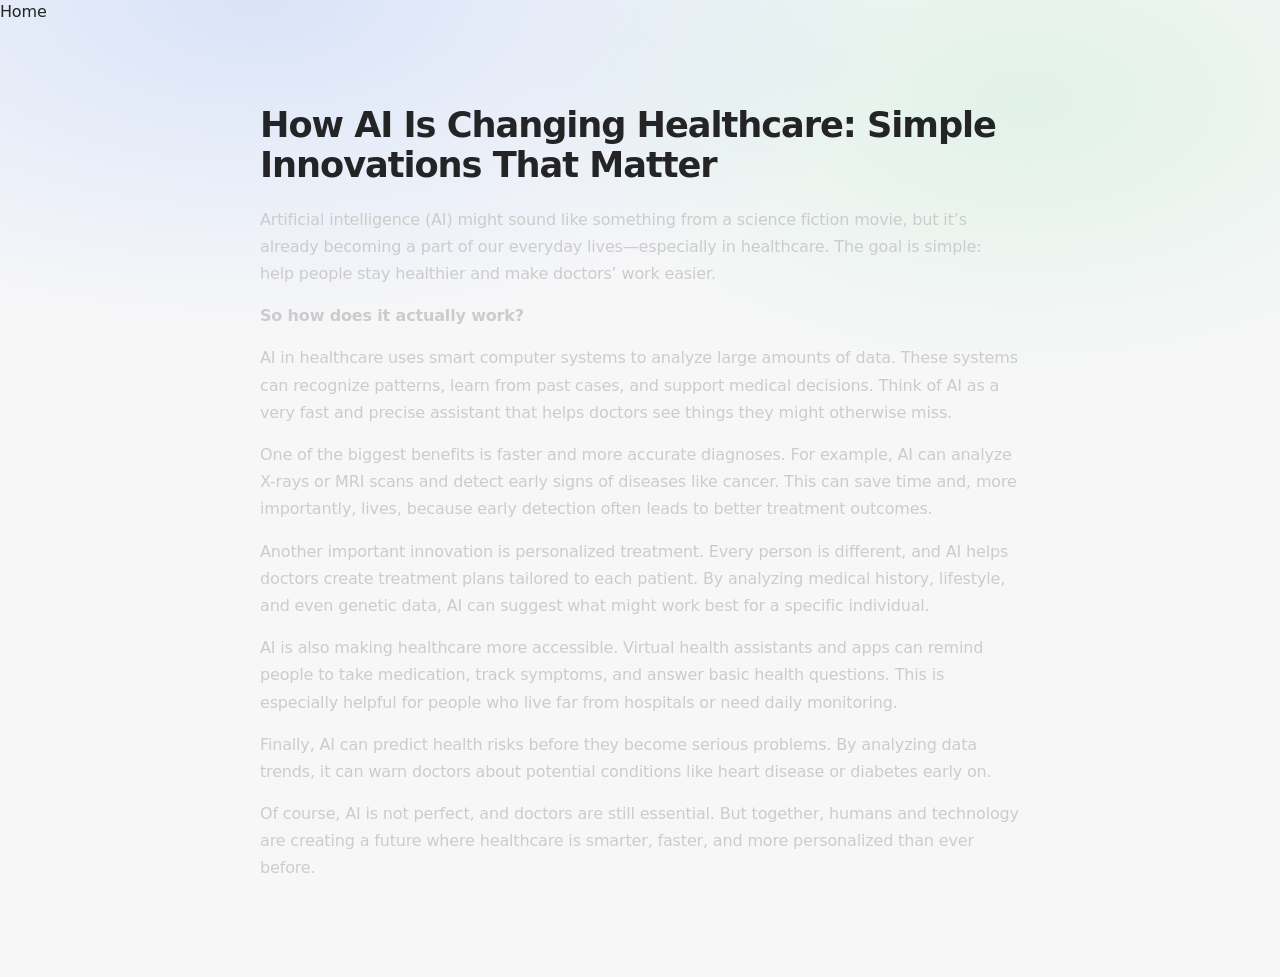
==== article-ai.html @ 8b080bbd "Add files via upload" ====
<!DOCTYPE html>
<html lang="en">
<head>
  <meta charset="UTF-8" />
  <meta name="viewport" content="width=device-width, initial-scale=1.0"/>
  <title>How AI Is Changing Healthcare</title>
  <link rel="stylesheet" href="style.css"/>
</head>

<body>

<nav>
  <a href="index.html">Home</a>
</nav>

<section class="article">
  <h1>How AI Is Changing Healthcare: Simple Innovations That Matter</h1>

  <p>
    Artificial intelligence (AI) might sound like something from a science fiction movie, but it’s already becoming a part of our everyday lives—especially in healthcare. The goal is simple: help people stay healthier and make doctors’ work easier.
  </p>

  <p><strong>So how does it actually work?</strong></p>

  <p>
    AI in healthcare uses smart computer systems to analyze large amounts of data. These systems can recognize patterns, learn from past cases, and support medical decisions. Think of AI as a very fast and precise assistant that helps doctors see things they might otherwise miss.
  </p>

  <p>
    One of the biggest benefits is faster and more accurate diagnoses. For example, AI can analyze X-rays or MRI scans and detect early signs of diseases like cancer. This can save time and, more importantly, lives, because early detection often leads to better treatment outcomes.
  </p>

  <p>
    Another important innovation is personalized treatment. Every person is different, and AI helps doctors create treatment plans tailored to each patient. By analyzing medical history, lifestyle, and even genetic data, AI can suggest what might work best for a specific individual.
  </p>

  <p>
    AI is also making healthcare more accessible. Virtual health assistants and apps can remind people to take medication, track symptoms, and answer basic health questions. This is especially helpful for people who live far from hospitals or need daily monitoring.
  </p>

  <p>
    Finally, AI can predict health risks before they become serious problems. By analyzing data trends, it can warn doctors about potential conditions like heart disease or diabetes early on.
  </p>

  <p>
    Of course, AI is not perfect, and doctors are still essential. But together, humans and technology are creating a future where healthcare is smarter, faster, and more personalized than ever before.
  </p>

</section>

</body>
</html>
---- style.css ----
:root {
  --bg: #f7f7f8;
  --surface: rgba(255, 255, 255, 0.78);
  --card: rgba(255, 255, 255, 0.86);
  --text: rgba(18, 18, 19, 0.92);
  --muted: rgba(18, 18, 19, 0.62);
  --border: rgba(16, 16, 18, 0.10);

  --shadow-sm: 0 1px 2px rgba(16, 16, 18, 0.06), 0 8px 24px rgba(16, 16, 18, 0.06);
  --shadow-md: 0 2px 6px rgba(16, 16, 18, 0.08), 0 18px 50px rgba(16, 16, 18, 0.10);

  --radius-sm: 12px;
  --radius-md: 16px;
  --radius-lg: 22px;

  --container: 1120px;
  --pad: clamp(16px, 3vw, 28px);

  --ease: cubic-bezier(.2, .8, .2, 1);
  --focus: 0 0 0 4px rgba(35, 111, 255, 0.18);
  --accent: #236fff;
  --accent-2: #22c55e;
}

@media (prefers-color-scheme: dark) {
  :root {
    --bg: #0b0c0f;
    --surface: rgba(16, 17, 20, 0.65);
    --card: rgba(18, 19, 23, 0.72);
    --text: rgba(255, 255, 255, 0.92);
    --muted: rgba(255, 255, 255, 0.62);
    --border: rgba(255, 255, 255, 0.10);

    --shadow-sm: 0 1px 2px rgba(0, 0, 0, 0.22), 0 10px 30px rgba(0, 0, 0, 0.35);
    --shadow-md: 0 2px 10px rgba(0, 0, 0, 0.32), 0 30px 80px rgba(0, 0, 0, 0.55);
    --focus: 0 0 0 4px rgba(35, 111, 255, 0.28);
  }
}

*,
*::before,
*::after {
  box-sizing: border-box;
}

html {
  scroll-behavior: smooth;
}

body {
  margin: 0;
  color: var(--text);
  background:
    radial-gradient(1200px 600px at 20% 0%, rgba(35, 111, 255, 0.14), transparent 55%),
    radial-gradient(900px 520px at 80% 10%, rgba(34, 197, 94, 0.10), transparent 55%),
    var(--bg);
  font-family: Inter, ui-sans-serif, system-ui, -apple-system, BlinkMacSystemFont, "Segoe UI", Roboto, Helvetica, Arial, "Apple Color Emoji", "Segoe UI Emoji";
  letter-spacing: -0.01em;
  line-height: 1.55;
  -webkit-font-smoothing: antialiased;
  -moz-osx-font-smoothing: grayscale;
}

a {
  color: inherit;
  text-decoration: none;
}

p {
  margin: 0;
}

h1, h2, h3 {
  margin: 0;
  letter-spacing: -0.03em;
  line-height: 1.15;
}

h1 {
  font-size: clamp(2.1rem, 4.6vw, 3.4rem);
}

h2 {
  font-size: clamp(1.35rem, 2.6vw, 1.85rem);
}

h3 {
  font-size: 1.05rem;
}

.muted {
  color: var(--muted);
}

.container {
  width: min(var(--container), calc(100% - (var(--pad) * 2)));
  margin-inline: auto;
}

.skip-link {
  position: absolute;
  left: 12px;
  top: 10px;
  padding: 10px 12px;
  border-radius: 999px;
  background: var(--card);
  border: 1px solid var(--border);
  box-shadow: var(--shadow-sm);
  transform: translateY(-160%);
  transition: transform 220ms var(--ease);
  z-index: 9999;
}

.skip-link:focus {
  transform: translateY(0);
  outline: none;
  box-shadow: var(--shadow-sm), var(--focus);
}

.site-header {
  position: sticky;
  top: 0;
  z-index: 100;
  backdrop-filter: blur(14px);
  -webkit-backdrop-filter: blur(14px);
  background: color-mix(in oklab, var(--surface), transparent 10%);
  border-bottom: 1px solid var(--border);
}

.header-inner {
  display: flex;
  align-items: center;
  justify-content: space-between;
  gap: 18px;
  padding: 14px 0;
}

.brand {
  display: flex;
  align-items: center;
  gap: 12px;
  min-width: 220px;
}

.logo {
  width: 34px;
  height: 34px;
  border-radius: 12px;
  background:
    radial-gradient(14px 14px at 25% 30%, rgba(255,255,255,0.95), rgba(255,255,255,0.0) 60%),
    linear-gradient(135deg, rgba(35,111,255,0.95), rgba(34,197,94,0.75));
  box-shadow: 0 8px 20px rgba(35,111,255,0.18);
  border: 1px solid color-mix(in oklab, var(--border), transparent 20%);
}

.brand-text {
  display: grid;
  gap: 2px;
}

.brand-name {
  font-weight: 650;
  letter-spacing: -0.02em;
}

.brand-name:focus-visible {
  outline: none;
  box-shadow: var(--focus);
  border-radius: 10px;
}

.brand-tagline {
  font-size: 0.92rem;
  color: var(--muted);
}

.site-nav {
  display: flex;
  align-items: center;
  gap: 6px;
  padding: 6px;
  border-radius: 999px;
  border: 1px solid var(--border);
  background: color-mix(in oklab, var(--card), transparent 10%);
  box-shadow: var(--shadow-sm);
}

.nav-link {
  font-weight: 550;
  font-size: 0.95rem;
  padding: 10px 12px;
  border-radius: 999px;
  color: var(--muted);
  transition: background 180ms var(--ease), color 180ms var(--ease), transform 180ms var(--ease);
}

.nav-link:hover {
  background: color-mix(in oklab, var(--card), transparent 10%);
  color: var(--text);
  transform: translateY(-1px);
}

.nav-link:focus-visible {
  outline: none;
  box-shadow: var(--focus);
}

.hero {
  padding: clamp(54px, 7vw, 92px) 0 36px;
}

.hero-inner {
  text-align: left;
  display: grid;
  gap: 18px;
  align-items: start;
}

.pill {
  display: inline-flex;
  align-items: center;
  gap: 10px;
  width: fit-content;
  padding: 8px 12px;
  border-radius: 999px;
  border: 1px solid var(--border);
  background: color-mix(in oklab, var(--card), transparent 12%);
  box-shadow: var(--shadow-sm);
  color: var(--muted);
  font-weight: 550;
  font-size: 0.92rem;
}

.pill::before {
  content: "";
  width: 9px;
  height: 9px;
  border-radius: 999px;
  background: var(--accent-2);
  box-shadow: 0 0 0 4px color-mix(in oklab, var(--accent-2), transparent 84%);
}

.lede {
  max-width: 62ch;
  font-size: clamp(1.05rem, 1.6vw, 1.18rem);
  color: var(--muted);
}

.hero-actions {
  display: flex;
  gap: 12px;
  flex-wrap: wrap;
  margin-top: 4px;
}

.button {
  display: inline-flex;
  align-items: center;
  justify-content: center;
  gap: 10px;
  border-radius: 999px;
  padding: 11px 16px;
  border: 1px solid var(--border);
  background: color-mix(in oklab, var(--card), transparent 8%);
  box-shadow: var(--shadow-sm);
  font-weight: 650;
  letter-spacing: -0.01em;
  transition: transform 180ms var(--ease), box-shadow 180ms var(--ease), background 180ms var(--ease);
  cursor: pointer;
  user-select: none;
}

.button.primary {
  border-color: color-mix(in oklab, var(--accent), transparent 40%);
  background: linear-gradient(180deg, color-mix(in oklab, var(--accent), white 8%), var(--accent));
  color: white;
  box-shadow: 0 10px 30px rgba(35, 111, 255, 0.28);
}

.button.ghost {
  background: transparent;
}

.button:hover {
  transform: translateY(-2px);
  box-shadow: var(--shadow-md);
}

.button:active {
  transform: translateY(-1px);
}

.button:focus-visible {
  outline: none;
  box-shadow: var(--shadow-sm), var(--focus);
}

.section {
  padding: 44px 0;
}

.section-head {
  display: grid;
  gap: 8px;
  margin-bottom: 18px;
}

.grid {
  display: grid;
  grid-template-columns: repeat(12, 1fr);
  gap: 16px;
}

.cards > * {
  grid-column: span 6;
}

@media (max-width: 860px) {
  .cards > * {
    grid-column: span 12;
  }

  .site-nav {
    overflow-x: auto;
    max-width: 55vw;
  }
}

.card {
  position: relative;
  border-radius: var(--radius-lg);
  padding: 18px 18px 16px;
  background: color-mix(in oklab, var(--card), transparent 0%);
  border: 1px solid var(--border);
  box-shadow: var(--shadow-sm);
  transition: transform 220ms var(--ease), box-shadow 220ms var(--ease), border-color 220ms var(--ease);
  min-height: 120px;
  overflow: hidden;
}

.card::after {
  content: "";
  position: absolute;
  inset: -2px;
  background:
    radial-gradient(320px 160px at 20% 0%, rgba(35, 111, 255, 0.14), transparent 60%),
    radial-gradient(300px 160px at 90% 20%, rgba(34, 197, 94, 0.10), transparent 55%);
  opacity: 0;
  transition: opacity 220ms var(--ease);
  pointer-events: none;
}

.card:hover {
  transform: translateY(-4px);
  box-shadow: var(--shadow-md);
  border-color: color-mix(in oklab, var(--border), var(--accent) 30%);
}

.card:hover::after {
  opacity: 1;
}

.card:focus-visible {
  outline: none;
  box-shadow: var(--shadow-md), var(--focus);
}

.category h3 {
  margin-bottom: 8px;
}

.post-meta {
  display: inline-flex;
  align-items: center;
  gap: 10px;
  margin-bottom: 10px;
}

.tag {
  font-size: 0.82rem;
  font-weight: 650;
  padding: 6px 10px;
  border-radius: 999px;
  border: 1px solid var(--border);
  background: color-mix(in oklab, var(--card), transparent 6%);
}

.post h3 {
  margin-bottom: 8px;
}

.post p {
  color: var(--muted);
  max-width: 68ch;
}

.post-link {
  display: inline-flex;
  margin-top: 14px;
  font-weight: 650;
  color: color-mix(in oklab, var(--accent), var(--text) 30%);
  transition: transform 180ms var(--ease), color 180ms var(--ease);
}

.card:hover .post-link {
  transform: translateX(2px);
  color: color-mix(in oklab, var(--accent), white 10%);
}

.prose {
  max-width: 72ch;
}

.about {
  display: grid;
  gap: 12px;
}

.sr-only {
  position: absolute;
  width: 1px;
  height: 1px;
  padding: 0;
  margin: -1px;
  overflow: hidden;
  clip: rect(0, 0, 0, 0);
  white-space: nowrap;
  border: 0;
}

.suggest {
  display: grid;
  grid-template-columns: 1fr auto;
  gap: 12px;
  max-width: 620px;
}

input[type="text"] {
  width: 100%;
  padding: 12px 14px;
  border-radius: 14px;
  border: 1px solid var(--border);
  background: color-mix(in oklab, var(--card), transparent 6%);
  color: var(--text);
  box-shadow: var(--shadow-sm);
  font: inherit;
  transition: box-shadow 180ms var(--ease), border-color 180ms var(--ease), transform 180ms var(--ease);
}

input[type="text"]::placeholder {
  color: color-mix(in oklab, var(--muted), transparent 20%);
}

input[type="text"]:focus {
  outline: none;
  box-shadow: var(--shadow-sm), var(--focus);
  border-color: color-mix(in oklab, var(--accent), transparent 35%);
}

footer {
  padding: 26px 0 34px;
  border-top: 1px solid var(--border);
  background: color-mix(in oklab, var(--surface), transparent 20%);
}

.footer-inner {
  display: flex;
  justify-content: space-between;
  align-items: center;
  gap: 12px;
  flex-wrap: wrap;
}

@media (prefers-reduced-motion: no-preference) {
  .hero-inner,
  .section,
  .site-header {
    animation: floatIn 700ms var(--ease) both;
  }

  .section {
    animation-duration: 720ms;
  }

  .site-header {
    animation-duration: 520ms;
  }

  @keyframes floatIn {
    from {
      opacity: 0;
      transform: translateY(10px);
    }
    to {
      opacity: 1;
      transform: translateY(0);
    }
  }
} 
.article {
  max-width: 800px;
  margin: 60px auto;
  padding: 20px;
  line-height: 1.7;
}

.article h1 {
  font-size: 2.2rem;
  margin-bottom: 20px;
}

.article p {
  margin-bottom: 15px;
  color: #ccc;
}
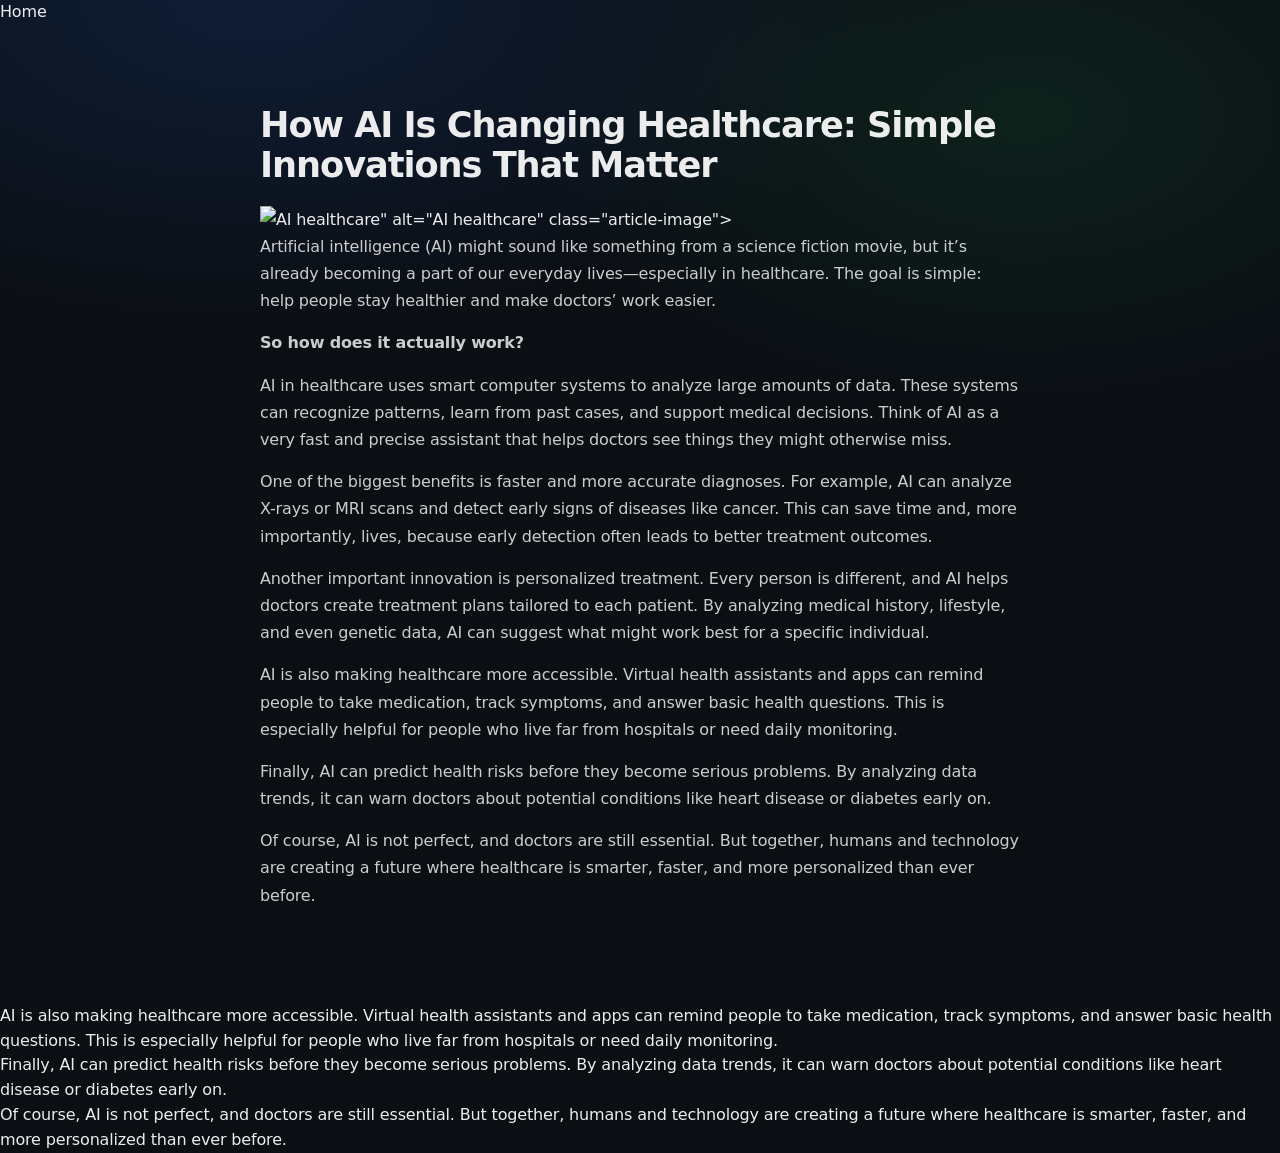
==== commit a74ebcff: "Update article-ai.html" ====
--- a/article-ai.html
+++ b/article-ai.html
@@ -15,7 +15,7 @@
 
 <section class="article">
   <h1>How AI Is Changing Healthcare: Simple Innovations That Matter</h1>
-
+  <img src="<img src="https://images.unsplash.com/photo-1581090700227-1e8c0c8e3b52" alt="AI healthcare" class="article-image">" alt="AI healthcare" class="article-image">
   <p>
     Artificial intelligence (AI) might sound like something from a science fiction movie, but it’s already becoming a part of our everyday lives—especially in healthcare. The goal is simple: help people stay healthier and make doctors’ work easier.
   </p>
@@ -49,4 +49,19 @@
 </section>
 
 </body>
-</html>+</html>  <p>
+    AI is also making healthcare more accessible. Virtual health assistants and apps can remind people to take medication, track symptoms, and answer basic health questions. This is especially helpful for people who live far from hospitals or need daily monitoring.
+  </p>
+
+  <p>
+    Finally, AI can predict health risks before they become serious problems. By analyzing data trends, it can warn doctors about potential conditions like heart disease or diabetes early on.
+  </p>
+
+  <p>
+    Of course, AI is not perfect, and doctors are still essential. But together, humans and technology are creating a future where healthcare is smarter, faster, and more personalized than ever before.
+  </p>
+
+</section>
+
+</body>
+</html>
--- a/style.css
+++ b/style.css
@@ -1,10 +1,10 @@
 :root {
-  --bg: #f7f7f8;
-  --surface: rgba(255, 255, 255, 0.78);
-  --card: rgba(255, 255, 255, 0.86);
-  --text: rgba(18, 18, 19, 0.92);
-  --muted: rgba(18, 18, 19, 0.62);
-  --border: rgba(16, 16, 18, 0.10);
+  --bg: #0b0f14;
+  --surface: rgba(16, 17, 20, 0.65);
+  --card: rgba(18, 19, 23, 0.72);
+  --text: rgba(255, 255, 255, 0.92);
+  --muted: rgba(255, 255, 255, 0.7);
+  --border: rgba(255, 255, 255, 0.12);
 
   --shadow-sm: 0 1px 2px rgba(16, 16, 18, 0.06), 0 8px 24px rgba(16, 16, 18, 0.06);
   --shadow-md: 0 2px 6px rgba(16, 16, 18, 0.08), 0 18px 50px rgba(16, 16, 18, 0.10);
@@ -22,20 +22,7 @@
   --accent-2: #22c55e;
 }
 
-@media (prefers-color-scheme: dark) {
-  :root {
-    --bg: #0b0c0f;
-    --surface: rgba(16, 17, 20, 0.65);
-    --card: rgba(18, 19, 23, 0.72);
-    --text: rgba(255, 255, 255, 0.92);
-    --muted: rgba(255, 255, 255, 0.62);
-    --border: rgba(255, 255, 255, 0.10);
-
-    --shadow-sm: 0 1px 2px rgba(0, 0, 0, 0.22), 0 10px 30px rgba(0, 0, 0, 0.35);
-    --shadow-md: 0 2px 10px rgba(0, 0, 0, 0.32), 0 30px 80px rgba(0, 0, 0, 0.55);
-    --focus: 0 0 0 4px rgba(35, 111, 255, 0.28);
-  }
-}
+
 
 *,
 *::before,
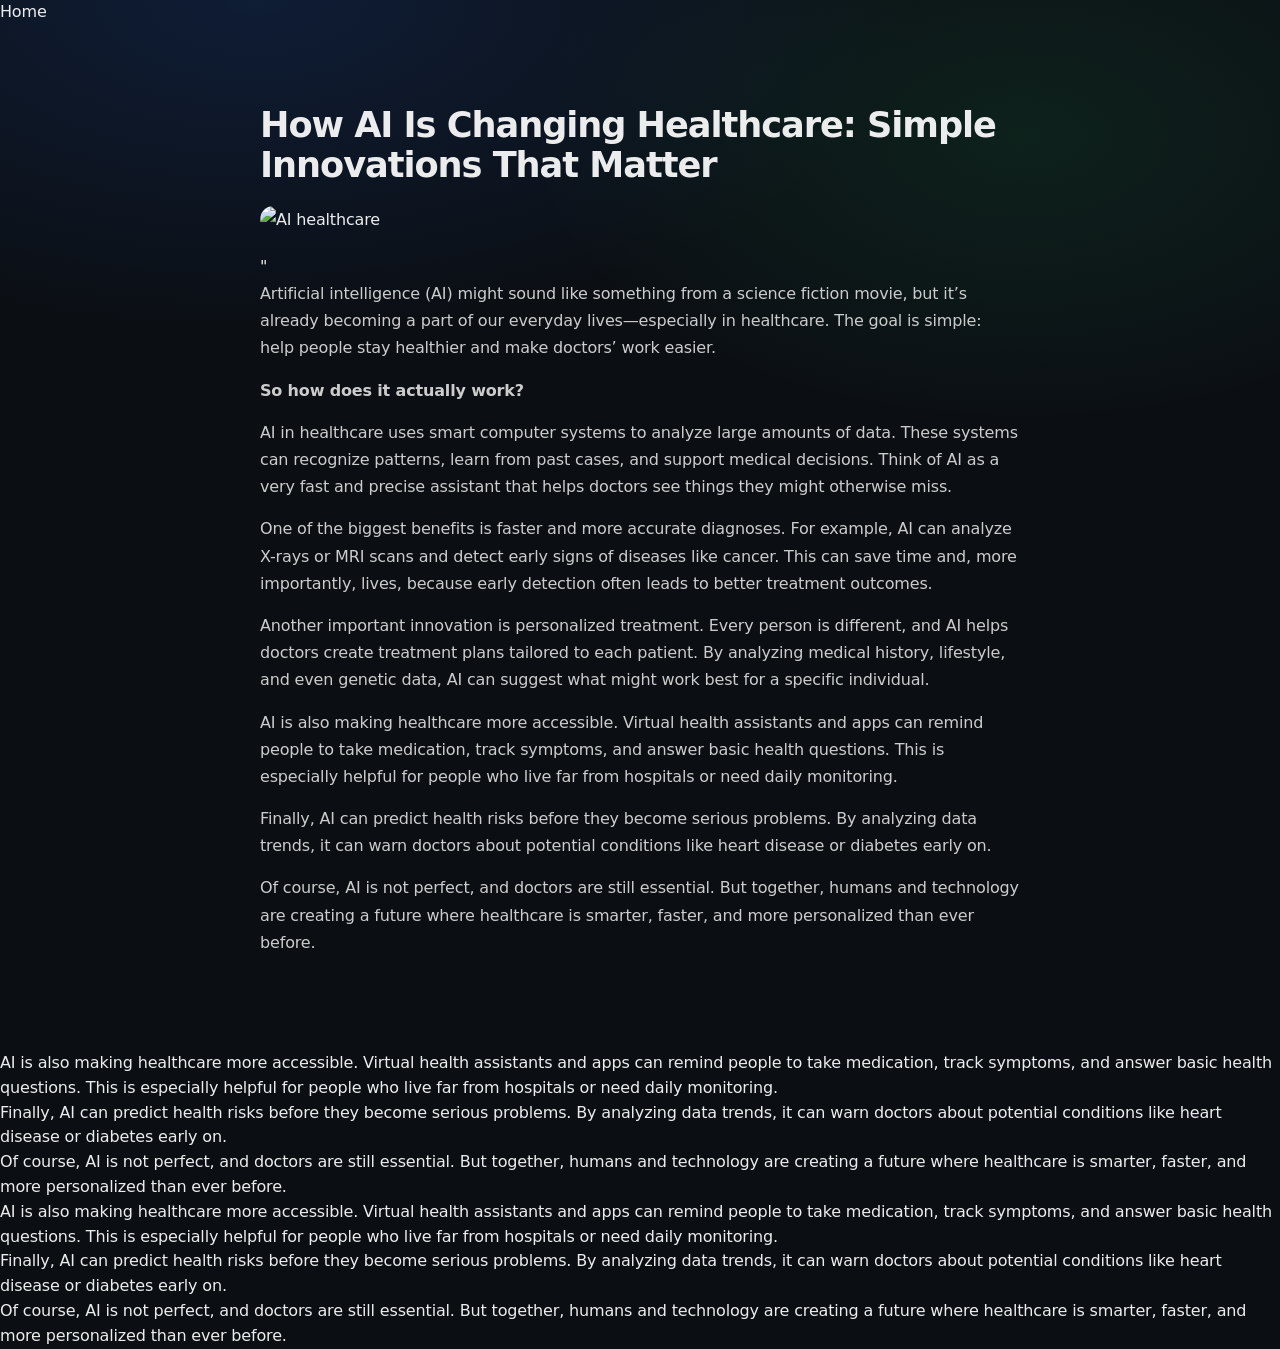
==== commit 7d3358d8: "Update article-ai.html" ====
--- a/article-ai.html
+++ b/article-ai.html
@@ -15,7 +15,7 @@
 
 <section class="article">
   <h1>How AI Is Changing Healthcare: Simple Innovations That Matter</h1>
-  <img src="<img src="https://images.unsplash.com/photo-1581090700227-1e8c0c8e3b52" alt="AI healthcare" class="article-image">" alt="AI healthcare" class="article-image">
+  <img src="<img src="https://images.unsplash.com/photo-1581090700227-1e8c0c8e3b52" alt="AI healthcare" class="article-image">" 
   <p>
     Artificial intelligence (AI) might sound like something from a science fiction movie, but it’s already becoming a part of our everyday lives—especially in healthcare. The goal is simple: help people stay healthier and make doctors’ work easier.
   </p>
@@ -64,4 +64,19 @@
 </section>
 
 </body>
+</html>  <p>
+    AI is also making healthcare more accessible. Virtual health assistants and apps can remind people to take medication, track symptoms, and answer basic health questions. This is especially helpful for people who live far from hospitals or need daily monitoring.
+  </p>
+
+  <p>
+    Finally, AI can predict health risks before they become serious problems. By analyzing data trends, it can warn doctors about potential conditions like heart disease or diabetes early on.
+  </p>
+
+  <p>
+    Of course, AI is not perfect, and doctors are still essential. But together, humans and technology are creating a future where healthcare is smarter, faster, and more personalized than ever before.
+  </p>
+
+</section>
+
+</body>
 </html>
--- a/style.css
+++ b/style.css
@@ -500,3 +500,10 @@
   margin-bottom: 15px;
   color: #ccc;
 }
+.article-image {
+  width: 100%;
+  max-width: 800px;
+  border-radius: 16px;
+  margin: 20px auto;
+  display: block;
+}
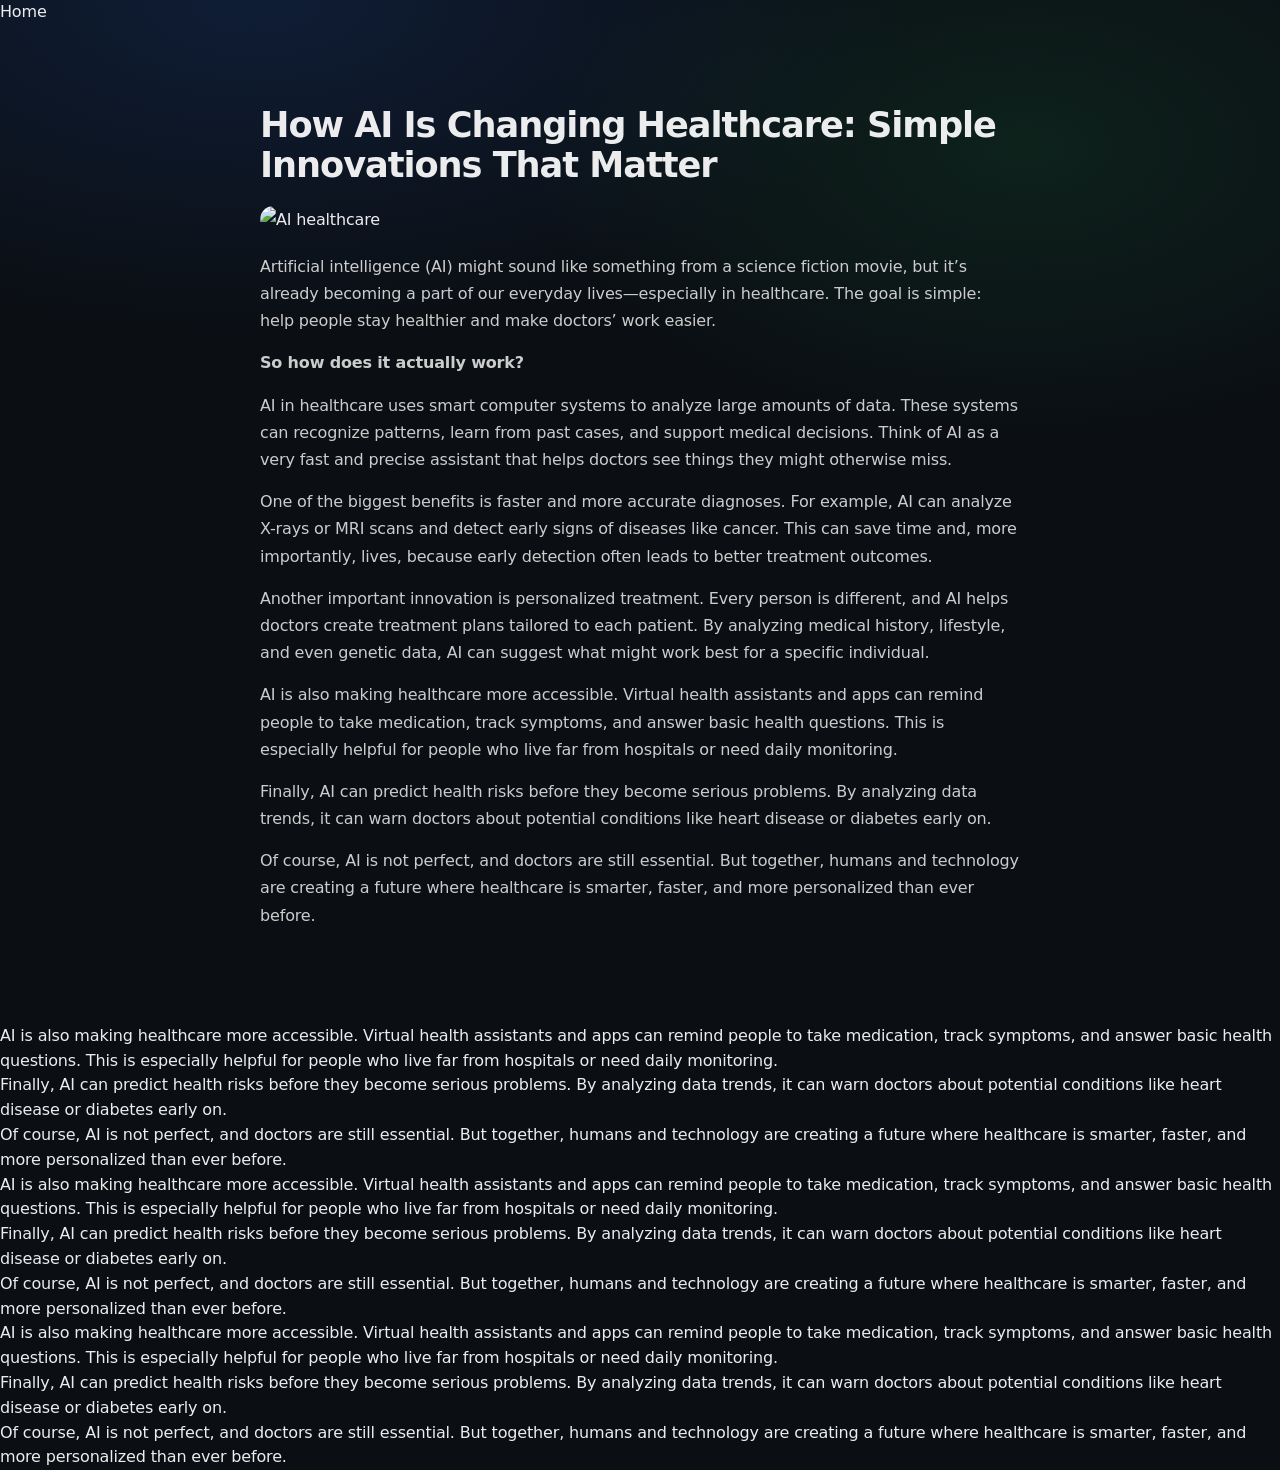
==== commit 6d8d1653: "Update article-ai.html" ====
--- a/article-ai.html
+++ b/article-ai.html
@@ -15,7 +15,7 @@
 
 <section class="article">
   <h1>How AI Is Changing Healthcare: Simple Innovations That Matter</h1>
-  <img src="<img src="https://images.unsplash.com/photo-1581090700227-1e8c0c8e3b52" alt="AI healthcare" class="article-image">" 
+  <img src="<img src="https://images.unsplash.com/photo-1581090700227-1e8c0c8e3b52" alt="AI healthcare" class="article-image">
   <p>
     Artificial intelligence (AI) might sound like something from a science fiction movie, but it’s already becoming a part of our everyday lives—especially in healthcare. The goal is simple: help people stay healthier and make doctors’ work easier.
   </p>
@@ -79,4 +79,19 @@
 </section>
 
 </body>
+</html>  <p>
+    AI is also making healthcare more accessible. Virtual health assistants and apps can remind people to take medication, track symptoms, and answer basic health questions. This is especially helpful for people who live far from hospitals or need daily monitoring.
+  </p>
+
+  <p>
+    Finally, AI can predict health risks before they become serious problems. By analyzing data trends, it can warn doctors about potential conditions like heart disease or diabetes early on.
+  </p>
+
+  <p>
+    Of course, AI is not perfect, and doctors are still essential. But together, humans and technology are creating a future where healthcare is smarter, faster, and more personalized than ever before.
+  </p>
+
+</section>
+
+</body>
 </html>
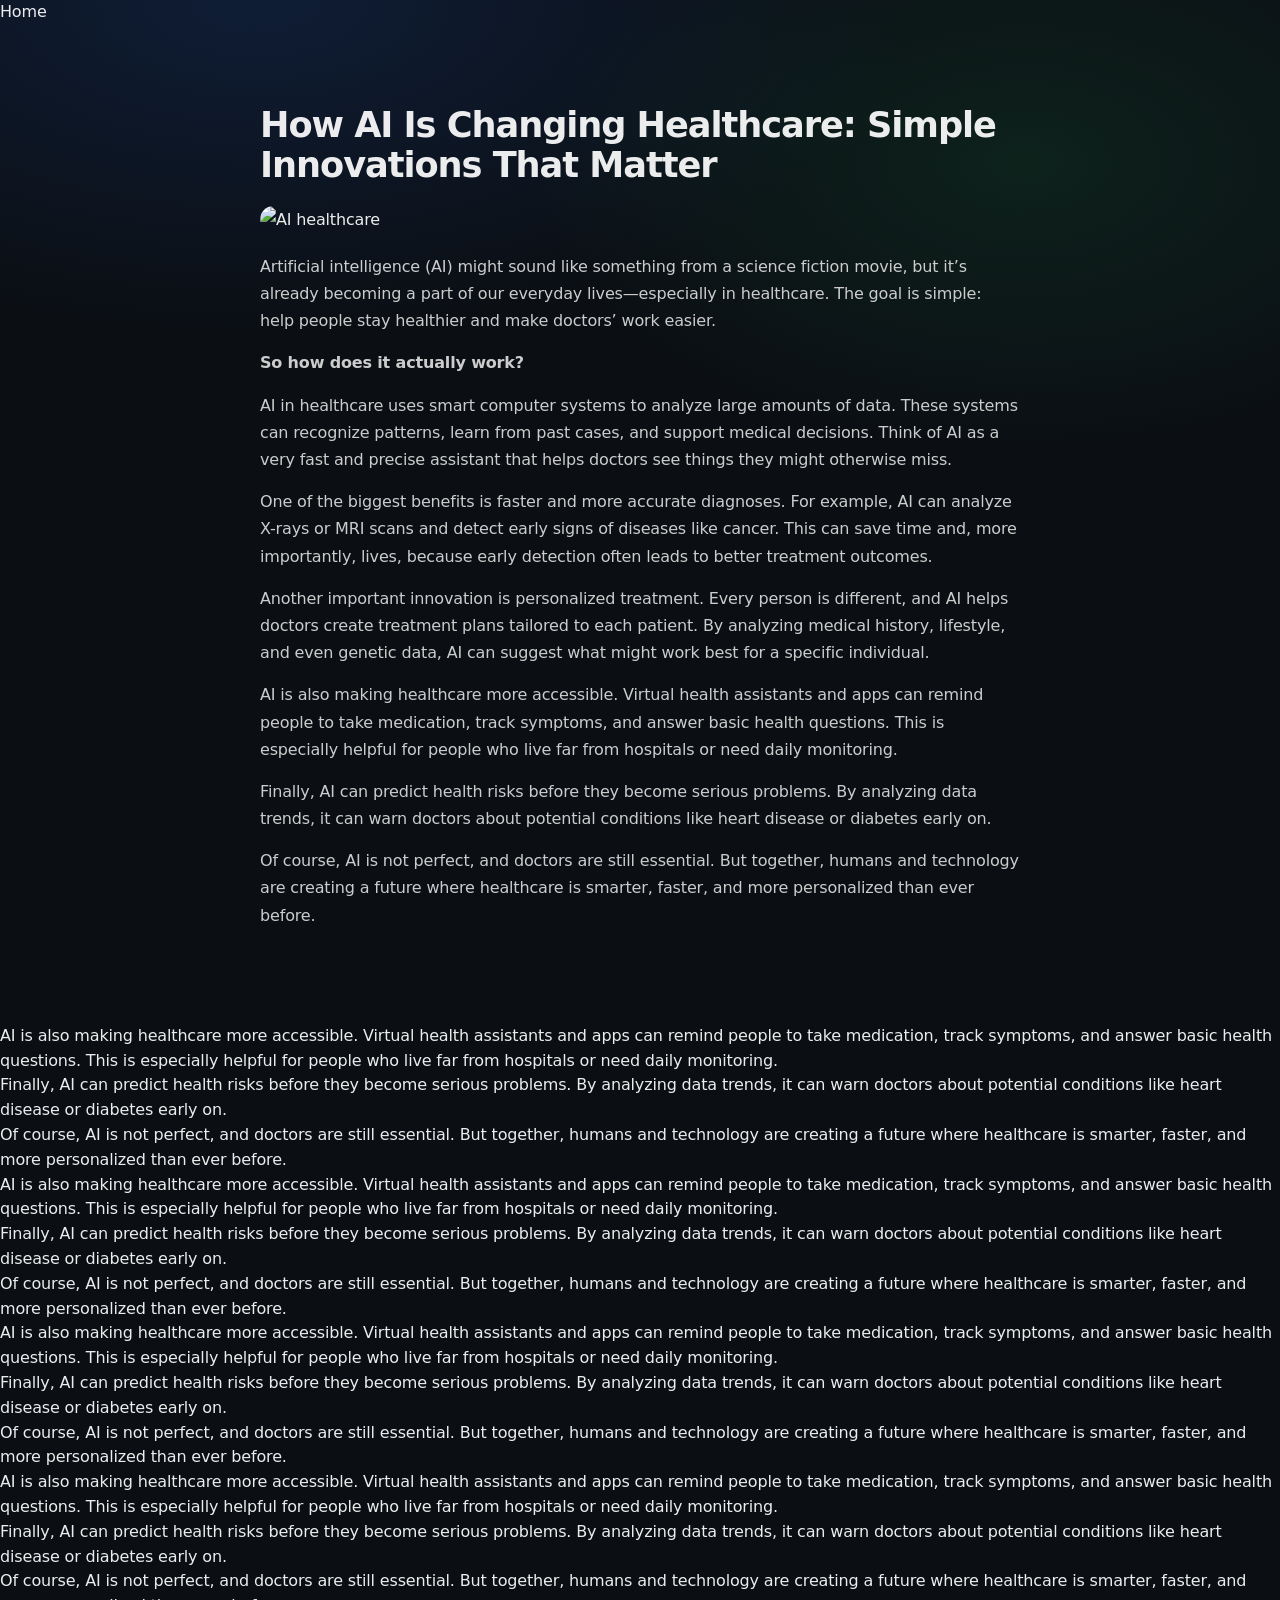
==== commit 28ed8030: "Update article-ai.html" ====
--- a/article-ai.html
+++ b/article-ai.html
@@ -15,7 +15,7 @@
 
 <section class="article">
   <h1>How AI Is Changing Healthcare: Simple Innovations That Matter</h1>
-  <img src="<img src="https://images.unsplash.com/photo-1581090700227-1e8c0c8e3b52" alt="AI healthcare" class="article-image">
+  <img src="https://images.unsplash.com/photo-1604480131833-5d7aea770e1c?w=800&auto=format&fit=crop&q=60" alt="AI healthcare" class="article-image">
   <p>
     Artificial intelligence (AI) might sound like something from a science fiction movie, but it’s already becoming a part of our everyday lives—especially in healthcare. The goal is simple: help people stay healthier and make doctors’ work easier.
   </p>
@@ -94,4 +94,19 @@
 </section>
 
 </body>
+</html>  <p>
+    AI is also making healthcare more accessible. Virtual health assistants and apps can remind people to take medication, track symptoms, and answer basic health questions. This is especially helpful for people who live far from hospitals or need daily monitoring.
+  </p>
+
+  <p>
+    Finally, AI can predict health risks before they become serious problems. By analyzing data trends, it can warn doctors about potential conditions like heart disease or diabetes early on.
+  </p>
+
+  <p>
+    Of course, AI is not perfect, and doctors are still essential. But together, humans and technology are creating a future where healthcare is smarter, faster, and more personalized than ever before.
+  </p>
+
+</section>
+
+</body>
 </html>
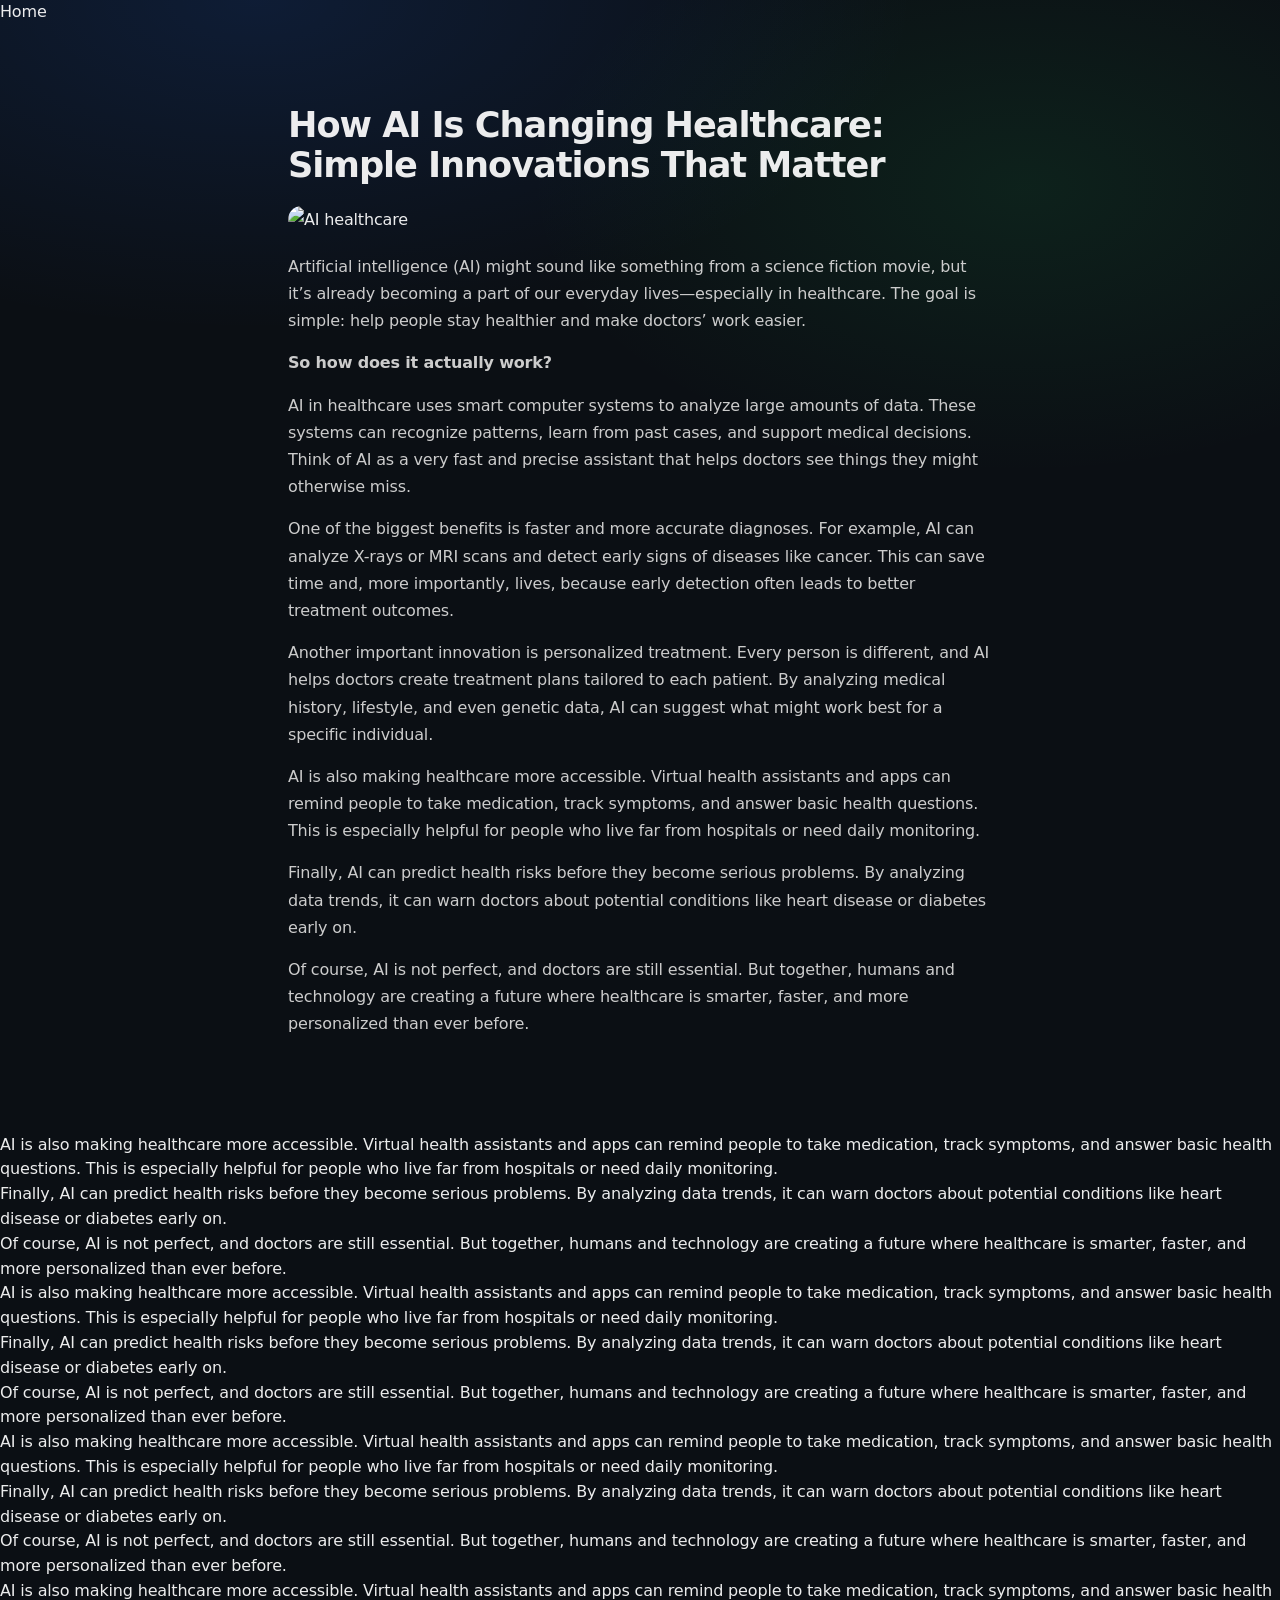
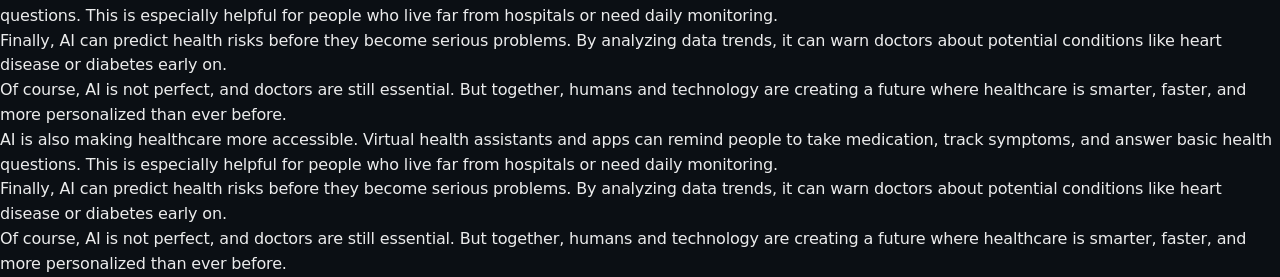
==== commit 02e6e08f: "Update article-ai.html" ====
--- a/article-ai.html
+++ b/article-ai.html
@@ -14,6 +14,7 @@
 </nav>
 
 <section class="article">
+    <div class="container">
   <h1>How AI Is Changing Healthcare: Simple Innovations That Matter</h1>
   <img src="https://images.unsplash.com/photo-1604480131833-5d7aea770e1c?w=800&auto=format&fit=crop&q=60" alt="AI healthcare" class="article-image">
   <p>
@@ -35,6 +36,22 @@
   </p>
 
   <p>
+    AI is also making healthcare more accessible. Virtual health assistants and apps can remind people to take medication, track symptoms, and answer basic health questions. This is especially helpful for people who live far from hospitals or need daily monitoring.
+  </p>
+
+  <p>
+    Finally, AI can predict health risks before they become serious problems. By analyzing data trends, it can warn doctors about potential conditions like heart disease or diabetes early on.
+  </p>
+
+  <p>
+    Of course, AI is not perfect, and doctors are still essential. But together, humans and technology are creating a future where healthcare is smarter, faster, and more personalized than ever before.
+  </p>
+</div>
+
+</section>
+
+</body>
+</html>  <p>
     AI is also making healthcare more accessible. Virtual health assistants and apps can remind people to take medication, track symptoms, and answer basic health questions. This is especially helpful for people who live far from hospitals or need daily monitoring.
   </p>
 
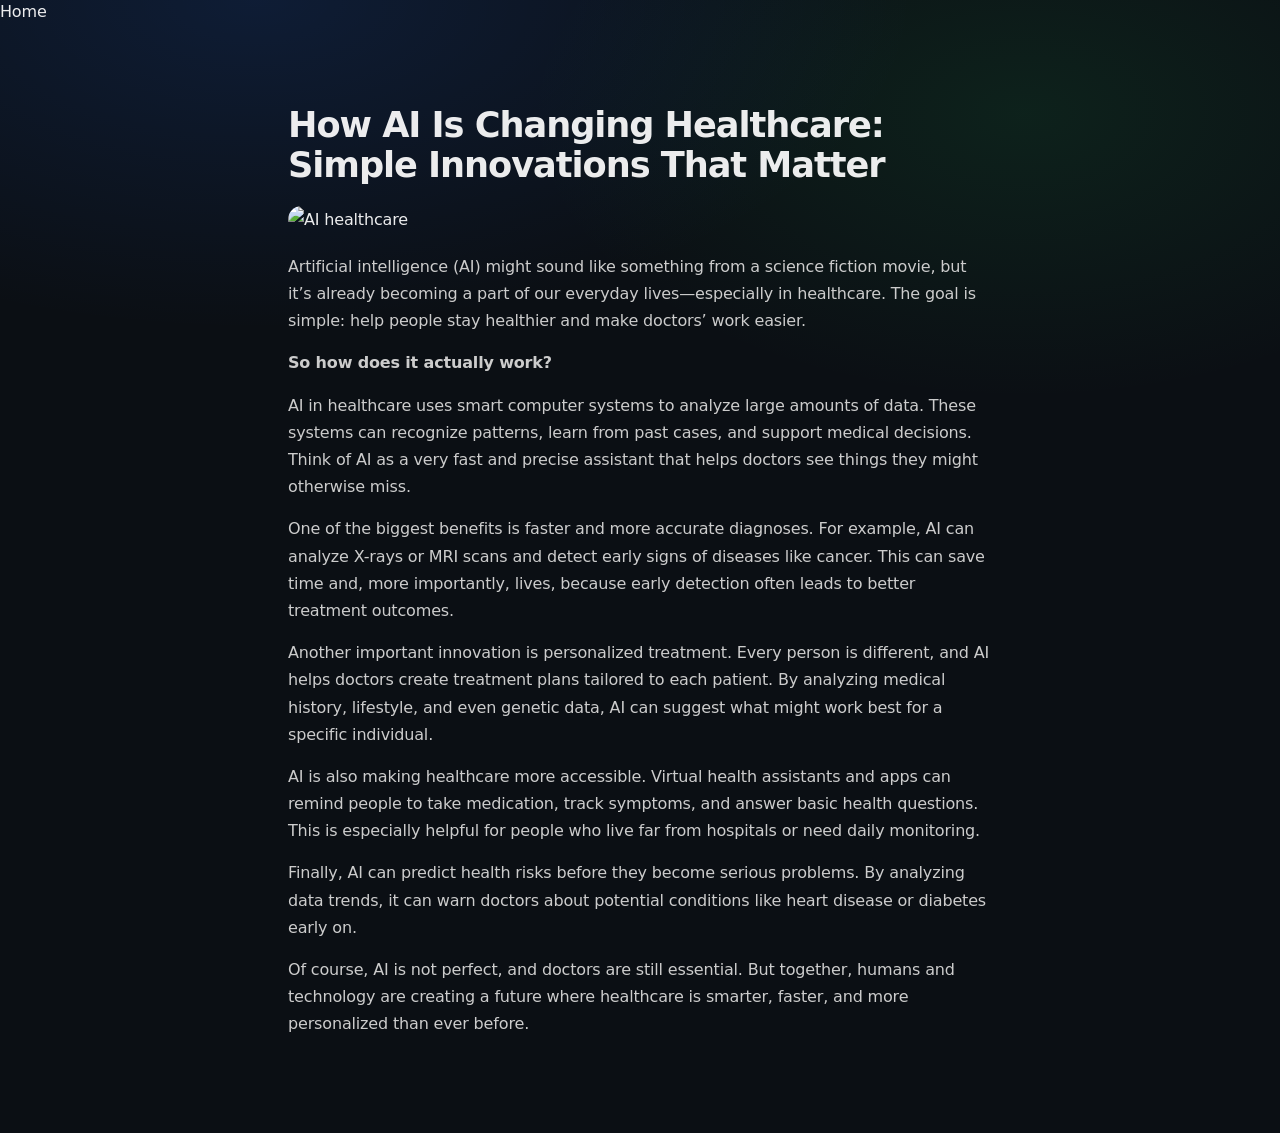
==== commit 3d2baaf6: "Update article-ai.html" ====
--- a/article-ai.html
+++ b/article-ai.html
@@ -51,79 +51,4 @@
 </section>
 
 </body>
-</html>  <p>
-    AI is also making healthcare more accessible. Virtual health assistants and apps can remind people to take medication, track symptoms, and answer basic health questions. This is especially helpful for people who live far from hospitals or need daily monitoring.
-  </p>
-
-  <p>
-    Finally, AI can predict health risks before they become serious problems. By analyzing data trends, it can warn doctors about potential conditions like heart disease or diabetes early on.
-  </p>
-
-  <p>
-    Of course, AI is not perfect, and doctors are still essential. But together, humans and technology are creating a future where healthcare is smarter, faster, and more personalized than ever before.
-  </p>
-
-</section>
-
-</body>
-</html>  <p>
-    AI is also making healthcare more accessible. Virtual health assistants and apps can remind people to take medication, track symptoms, and answer basic health questions. This is especially helpful for people who live far from hospitals or need daily monitoring.
-  </p>
-
-  <p>
-    Finally, AI can predict health risks before they become serious problems. By analyzing data trends, it can warn doctors about potential conditions like heart disease or diabetes early on.
-  </p>
-
-  <p>
-    Of course, AI is not perfect, and doctors are still essential. But together, humans and technology are creating a future where healthcare is smarter, faster, and more personalized than ever before.
-  </p>
-
-</section>
-
-</body>
-</html>  <p>
-    AI is also making healthcare more accessible. Virtual health assistants and apps can remind people to take medication, track symptoms, and answer basic health questions. This is especially helpful for people who live far from hospitals or need daily monitoring.
-  </p>
-
-  <p>
-    Finally, AI can predict health risks before they become serious problems. By analyzing data trends, it can warn doctors about potential conditions like heart disease or diabetes early on.
-  </p>
-
-  <p>
-    Of course, AI is not perfect, and doctors are still essential. But together, humans and technology are creating a future where healthcare is smarter, faster, and more personalized than ever before.
-  </p>
-
-</section>
-
-</body>
-</html>  <p>
-    AI is also making healthcare more accessible. Virtual health assistants and apps can remind people to take medication, track symptoms, and answer basic health questions. This is especially helpful for people who live far from hospitals or need daily monitoring.
-  </p>
-
-  <p>
-    Finally, AI can predict health risks before they become serious problems. By analyzing data trends, it can warn doctors about potential conditions like heart disease or diabetes early on.
-  </p>
-
-  <p>
-    Of course, AI is not perfect, and doctors are still essential. But together, humans and technology are creating a future where healthcare is smarter, faster, and more personalized than ever before.
-  </p>
-
-</section>
-
-</body>
-</html>  <p>
-    AI is also making healthcare more accessible. Virtual health assistants and apps can remind people to take medication, track symptoms, and answer basic health questions. This is especially helpful for people who live far from hospitals or need daily monitoring.
-  </p>
-
-  <p>
-    Finally, AI can predict health risks before they become serious problems. By analyzing data trends, it can warn doctors about potential conditions like heart disease or diabetes early on.
-  </p>
-
-  <p>
-    Of course, AI is not perfect, and doctors are still essential. But together, humans and technology are creating a future where healthcare is smarter, faster, and more personalized than ever before.
-  </p>
-
-</section>
-
-</body>
 </html>
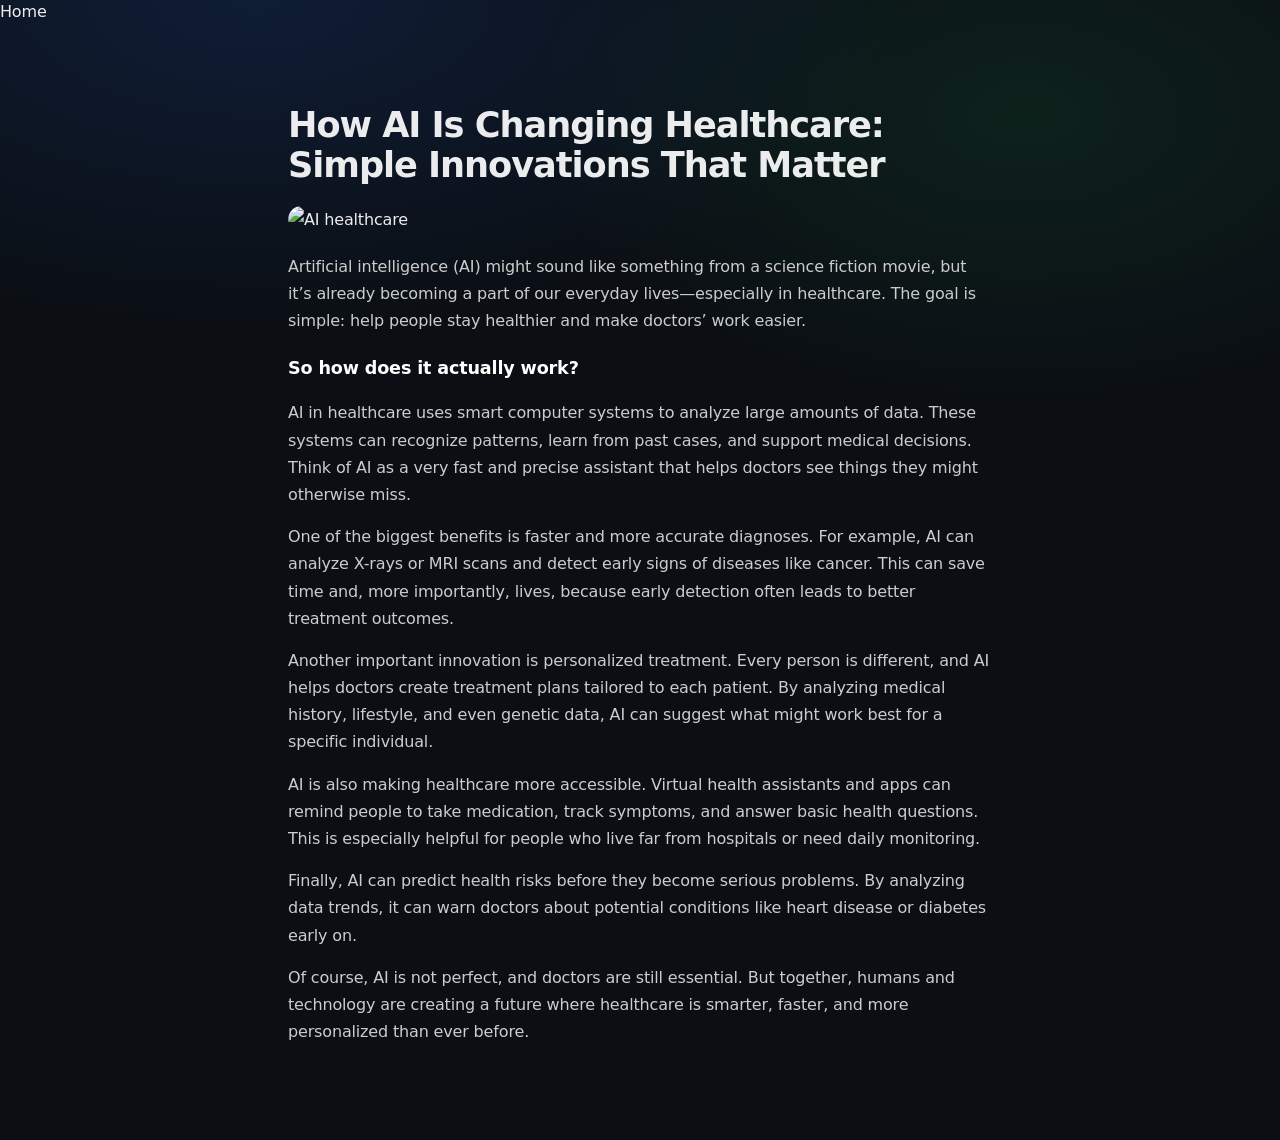
==== commit 9e0a1a1f: "Update article-ai.html" ====
--- a/article-ai.html
+++ b/article-ai.html
@@ -1,6 +1,15 @@
 <!DOCTYPE html>
 <html lang="en">
 <head>
+  <!-- Google tag (gtag.js) -->
+<script async src="https://www.googletagmanager.com/gtag/js?id=G-0CDBR9W28D"></script>
+<script>
+  window.dataLayer = window.dataLayer || [];
+  function gtag(){dataLayer.push(arguments);}
+  gtag('js', new Date());
+
+  gtag('config', 'G-0CDBR9W28D');
+</script>
   <meta charset="UTF-8" />
   <meta name="viewport" content="width=device-width, initial-scale=1.0"/>
   <title>How AI Is Changing Healthcare</title>
--- a/style.css
+++ b/style.css
@@ -507,3 +507,74 @@
   margin: 20px auto;
   display: block;
 }
+.popup {
+  position: fixed;
+  top: 0;
+  left: 0;
+  width: 100%;
+  height: 100%;
+  background: rgba(0,0,0,0.6);
+  display: none;
+  align-items: center;
+  justify-content: center;
+}
+
+.popup-content {
+  background: #111;
+  padding: 30px;
+  border-radius: 12px;
+  text-align: center;
+  max-width: 400px;
+  width: 90%;
+}
+
+.popup input {
+  width: 100%;
+  padding: 12px;
+  margin: 10px 0;
+  border-radius: 8px;
+  border: none;
+}
+
+.popup button {
+  padding: 12px 20px;
+  border-radius: 8px;
+  background: #236fff;
+  color: white;
+  border: none;
+  cursor: pointer;
+}
+
+#close {
+  position: absolute;
+  right: 20px;
+  top: 10px;
+  cursor: pointer;
+  font-size: 24px;
+}
+#noThanks {
+  margin-top: 10px;
+  background: transparent;
+  color: #aaa;
+  border: none;
+  cursor: pointer;
+}
+
+#noThanks:hover {
+  color: white;
+}
+#close {
+  position: absolute;
+  right: 15px;
+  top: 10px;
+  font-size: 24px;
+  cursor: pointer;
+  color: white;
+}
+.article strong {
+  display: block;
+  margin-top: 20px;
+  margin-bottom: 8px;
+  font-size: 1.1rem;
+  color: white;
+}
